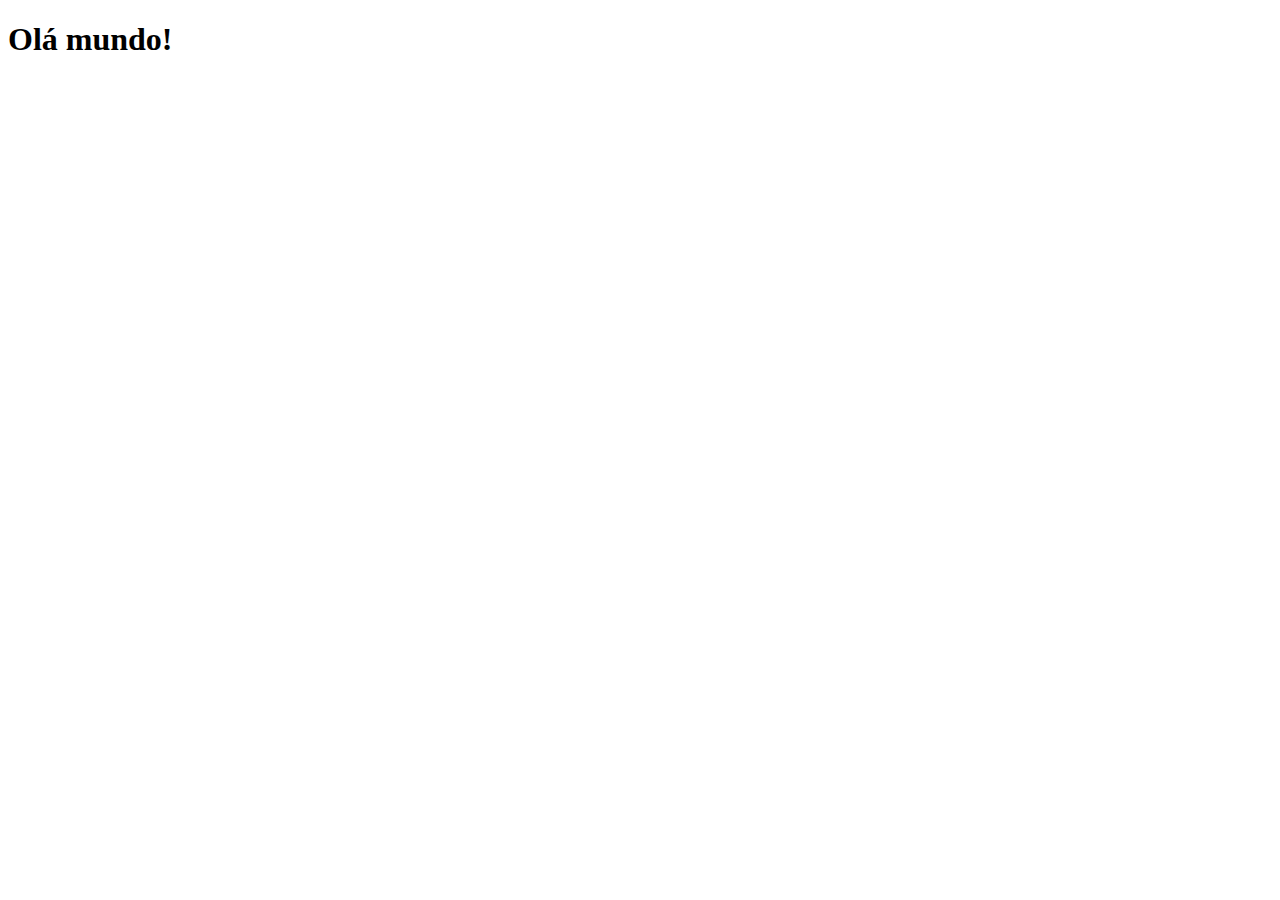
==== index.html @ f7d00330 "criei a pagina principal" ====
<!DOCTYPE html>
<html lang="pt-br">
<head>
    <meta charset="UTF-8">
    <meta name="viewport" content="width=device-width, initial-scale=1.0">
    <link rel="shortcut icon" href="favicon.ico" type="image/x-icon">
    <title>projeto social</title>
</head>
<body>
    <h1>Olá mundo!</h1>
    
</body>
</html>
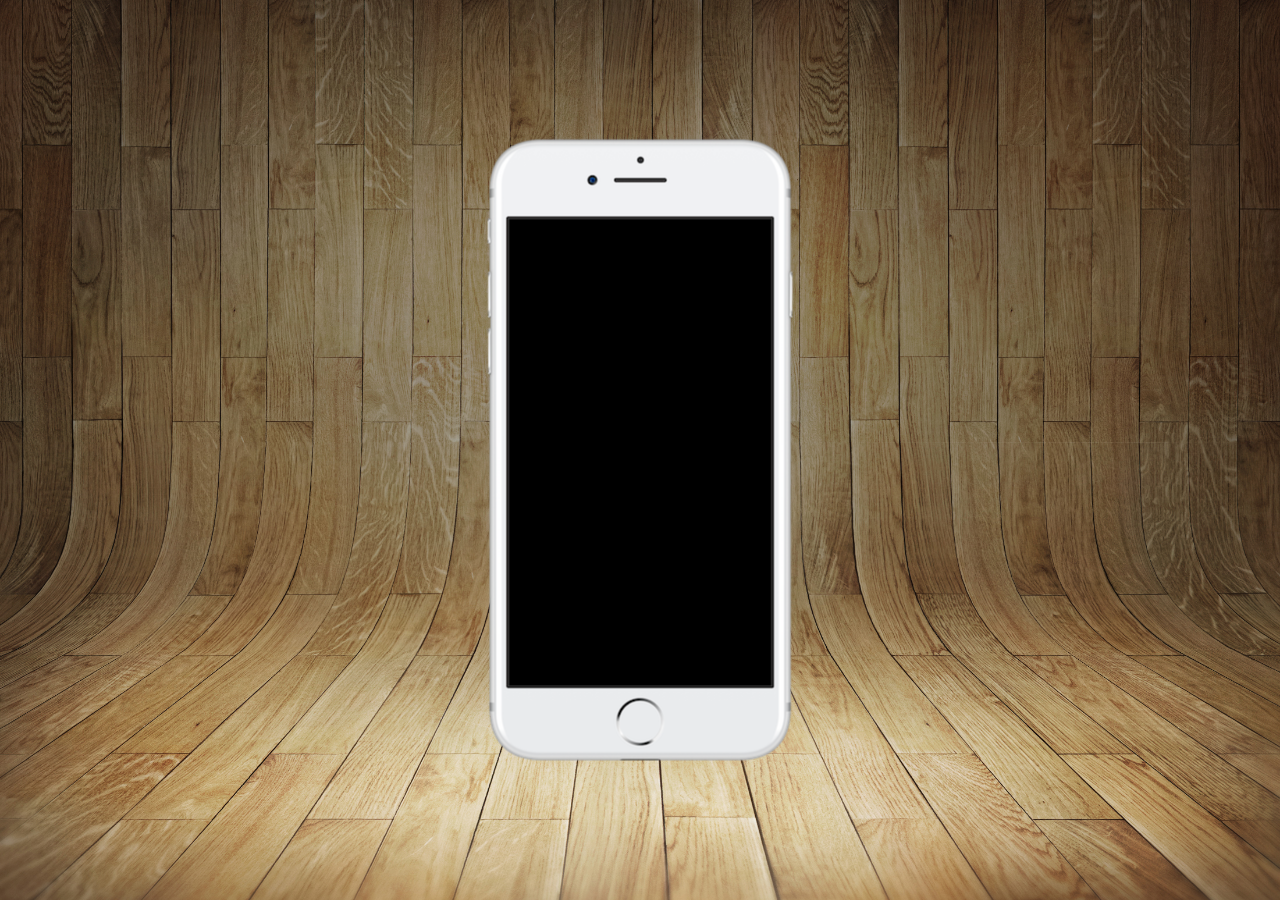
==== commit bca11324: "att" ====
--- a/index.html
+++ b/index.html
@@ -1,13 +1,25 @@
 <!DOCTYPE html>
 <html lang="pt-br">
+
 <head>
     <meta charset="UTF-8">
     <meta name="viewport" content="width=device-width, initial-scale=1.0">
     <link rel="shortcut icon" href="favicon.ico" type="image/x-icon">
     <title>projeto social</title>
+    <link rel="stylesheet" href="estilo/style.css">
 </head>
+
 <body>
-    <h1>Olá mundo!</h1>
     
+    <main>
+        <section id="celular">
+
+        </section>
+        <section id="social">
+
+        </section>
+    </main>
+
 </body>
+
 </html>--- a/estilo/style.css
+++ b/estilo/style.css
@@ -0,0 +1,34 @@
+@charset "UTF-8";
+
+*{
+    margin: 0px;
+    padding: 0px;
+    font-family: Arial, Helvetica, sans-serif;
+}
+
+html, body{
+    width:100vw;
+    height: 100vh;
+    
+}
+
+body{
+    background: url(../imagens/fundo-madeira.jpg) no-repeat top, center;
+    background-size: cover;
+}
+
+main{
+    position: relative;
+    height: 100vh;
+}
+
+section#celular{
+    width: 311px;
+    height: 627px;
+    position: absolute;
+    top: 50%;
+    left: 50%;
+    transform: translate(-50%, -50%);
+    background: url(../imagens/frame-iphone.png)no-repeat;
+}
+
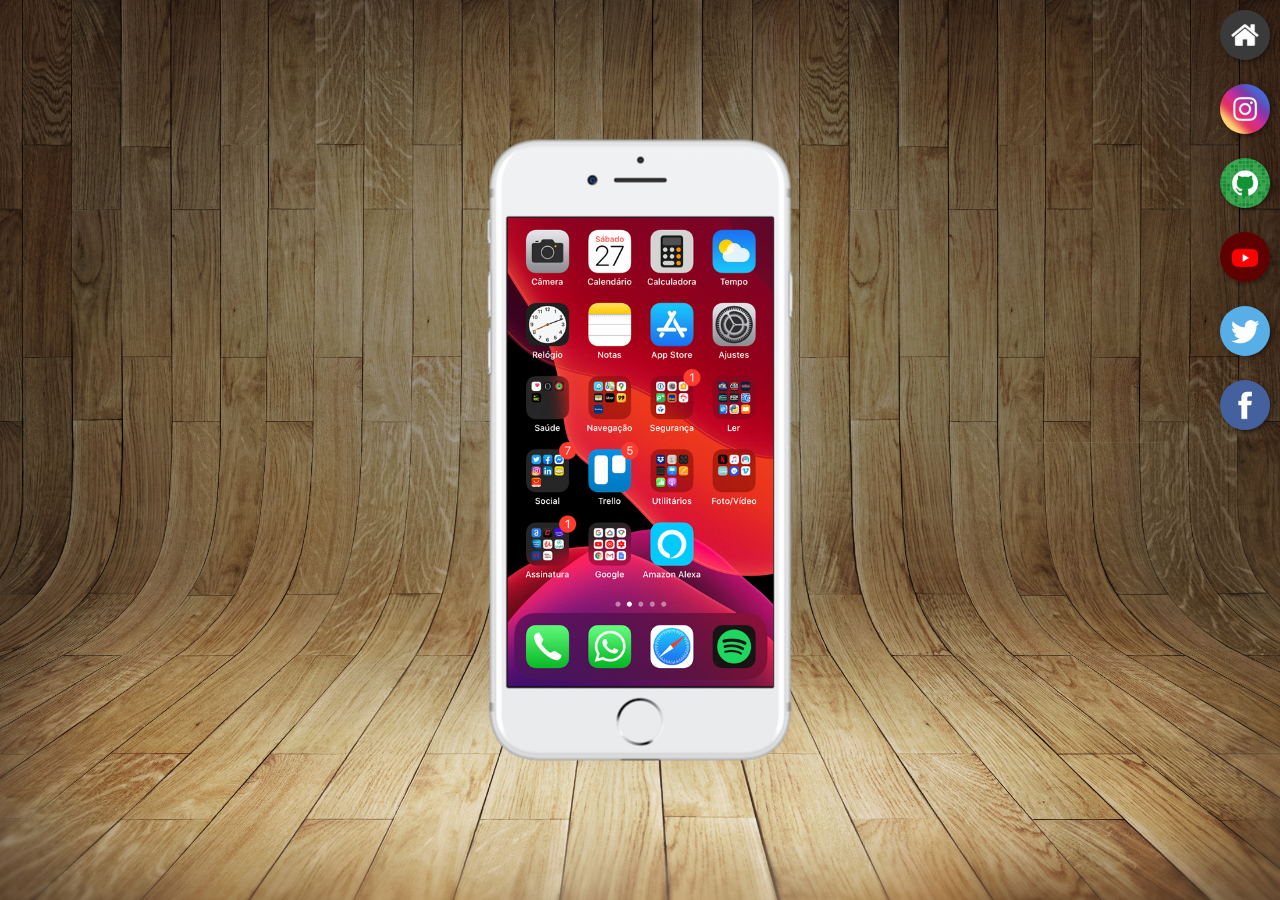
==== commit 2b29351e: "botão lateral" ====
--- a/index.html
+++ b/index.html
@@ -13,9 +13,16 @@
     
     <main>
         <section id="celular">
+            <iframe src="home.html" frameborder="0" name="tela" id="tela"></iframe>
 
         </section>
         <section id="social">
+            <a href="#" target="tela"><img src="imagens/logo-home.jpg" alt="home"></a> <br>
+            <a href="#" target="tela"><img src="imagens/logo-instagram.jpg" alt="instagram"></a> <br>
+            <a href="#" target="tela"><img src="imagens/logo-github.jpg" alt="github"></a> <br>
+            <a href="#" target="tela"><img src="imagens/logo-youtube.jpg" alt="youtube"></a> <br>
+            <a href="#" target="tela"><img src="imagens/logo-twitter.jpg" alt="twitter"></a> <br>
+            <a href="#" target="tela"><img src="imagens/logo-facebook.jpg" alt="facebo"></a>
 
         </section>
     </main>
--- a/estilo/style.css
+++ b/estilo/style.css
@@ -32,3 +32,30 @@
     background: url(../imagens/frame-iphone.png)no-repeat;
 }
 
+section#social{
+    text-align: right;
+}
+
+section#social img{
+    
+    width: 50px;
+    margin: 10px;
+    border-radius:50% ;
+    box-shadow: 2px 2px 5px rgba(0, 0, 0, 0.434);
+    box-sizing: border-box;
+}
+
+section#social img:hover{
+    border: 2px solid white;
+    box-shadow: 5px 5px 10px rgba(0, 0, 0, 0.628);
+    transform: translate(-3px, -3px) ;
+    transition: 0.5s;
+}
+
+iframe#tela{
+    position: relative;
+    top:81px ;
+    left:23px ;
+    width:266px ;
+    height:470px ;
+}